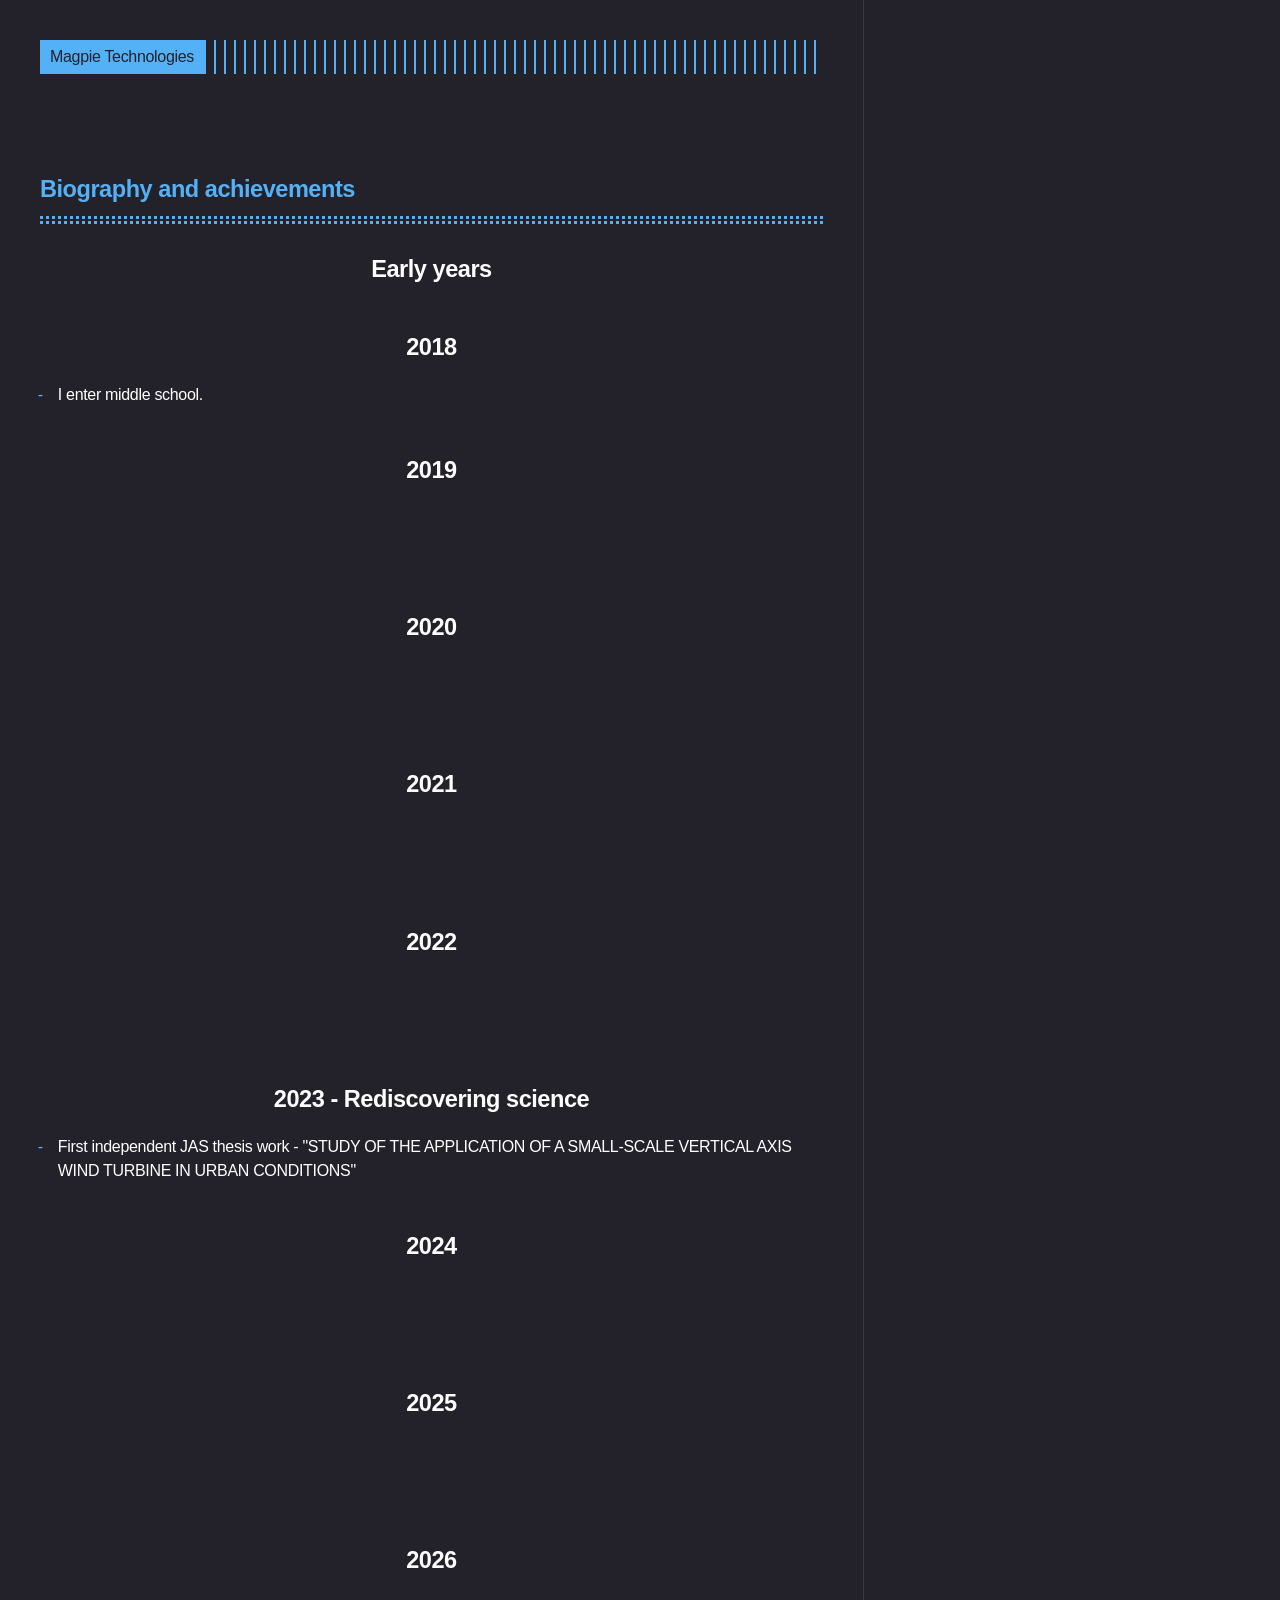
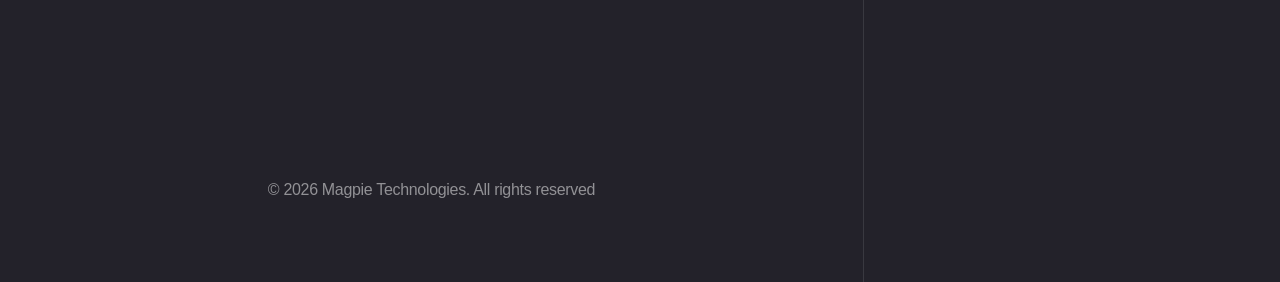
==== biography-and-achievements/index.html @ 93f7dc18 "Updated from Publii" ====
<!DOCTYPE html><html lang="en-gb"><head><meta charset="utf-8"><meta http-equiv="X-UA-Compatible" content="IE=edge"><meta name="viewport" content="width=device-width,initial-scale=1"><title>Biography and achievements - Magpie Technologies</title><meta name="description" content="Early years 2018 I enter middle school. 2019 2020 2021 2022 2023 - Rediscovering science First independent JAS thesis work - &quot;STUDY OF THE APPLICATION&amp;hellip;"><meta name="generator" content="Publii Open-Source CMS for Static Site"><link rel="canonical" href="https://bluelamp16.github.io/magpie.github.io/biography-and-achievements/"><link rel="alternate" type="application/atom+xml" href="https://bluelamp16.github.io/magpie.github.io/feed.xml" title="Magpie Technologies - RSS"><link rel="alternate" type="application/json" href="https://bluelamp16.github.io/magpie.github.io/feed.json" title="Magpie Technologies - JSON"><meta property="og:title" content="Biography and achievements"><meta property="og:site_name" content="Magpie Technologies"><meta property="og:description" content="Early years 2018 I enter middle school. 2019 2020 2021 2022 2023 - Rediscovering science First independent JAS thesis work - &quot;STUDY OF THE APPLICATION&amp;hellip;"><meta property="og:url" content="https://bluelamp16.github.io/magpie.github.io/biography-and-achievements/"><meta property="og:type" content="article"><link rel="shortcut icon" href="https://bluelamp16.github.io/magpie.github.io/media/website/New-Piskel-2.png" type="image/x-icon"><link rel="stylesheet" href="https://bluelamp16.github.io/magpie.github.io/assets/css/style.css?v&#x3D;da8d5316fd9059266942141d8934a084"><script type="application/ld+json">{"@context":"http://schema.org","@type":"Article","mainEntityOfPage":{"@type":"WebPage","@id":"https://bluelamp16.github.io/magpie.github.io/biography-and-achievements/"},"headline":"Biography and achievements","datePublished":"2026-07-31T21:44+03:00","dateModified":"2026-07-31T21:44+03:00","description":"Early years 2018 I enter middle school. 2019 2020 2021 2022 2023 - Rediscovering science First independent JAS thesis work - \"STUDY OF THE APPLICATION&hellip;","author":{"@type":"Person","name":"Magpie","url":"https://bluelamp16.github.io/magpie.github.io/authors/magpie/"},"publisher":{"@type":"Organization","name":"Magpie"}}</script><noscript><style>img[loading] {
                    opacity: 1;
                }</style></noscript></head><body class="page-template"><div class="container"><header class="header"><div class="header__logo"><a class="logo" href="https://bluelamp16.github.io/magpie.github.io/">Magpie Technologies</a></div></header><main class="content page"><article class="post"><header><h1 class="post__title">Biography and achievements</h1></header><div class="post__entry"><h1 class="align-center">Early years</h1><h1 class="align-center">2018</h1><ul><li>I enter middle school. </li></ul><h1 class="align-center">2019</h1><h1 class="align-center"> </h1><h1 class="align-center">2020</h1><h1 class="align-center"> </h1><h1 class="align-center">2021</h1><h1 class="align-center"> </h1><h1 class="align-center">2022</h1><h1 class="align-center"> </h1><h1 class="align-center">2023 - Rediscovering science</h1><ul><li>First independent JAS thesis work - "STUDY OF THE APPLICATION OF A SMALL-SCALE VERTICAL AXIS WIND TURBINE IN URBAN CONDITIONS"</li></ul><h1 class="align-center">2024</h1><h1 class="align-center"> </h1><h1 class="align-center">2025</h1><h1 class="align-center"> </h1><h1 class="align-center">2026</h1><h1 class="align-center"> </h1><p> </p></div></article></main><footer class="footer"><div class="footer__inner"><div class="footer__copyright"><p>© 2026 Magpie Technologies. All rights reserved</p></div></div></footer></div><script defer="defer" src="https://bluelamp16.github.io/magpie.github.io/assets/js/scripts.min.js?v&#x3D;c2232aa7558e9517946129d2a1b8c770"></script><script>window.publiiThemeMenuConfig={mobileMenuMode:'sidebar',animationSpeed:300,submenuWidth: 'auto',doubleClickTime:500,mobileMenuExpandableSubmenus:true,relatedContainerForOverlayMenuSelector:'.top'};</script><script>var images = document.querySelectorAll('img[loading]');
        for (var i = 0; i < images.length; i++) {
            if (images[i].complete) {
                images[i].classList.add('is-loaded');
            } else {
                images[i].addEventListener('load', function () {
                    this.classList.add('is-loaded');
                }, false);
            }
        }</script></body></html>
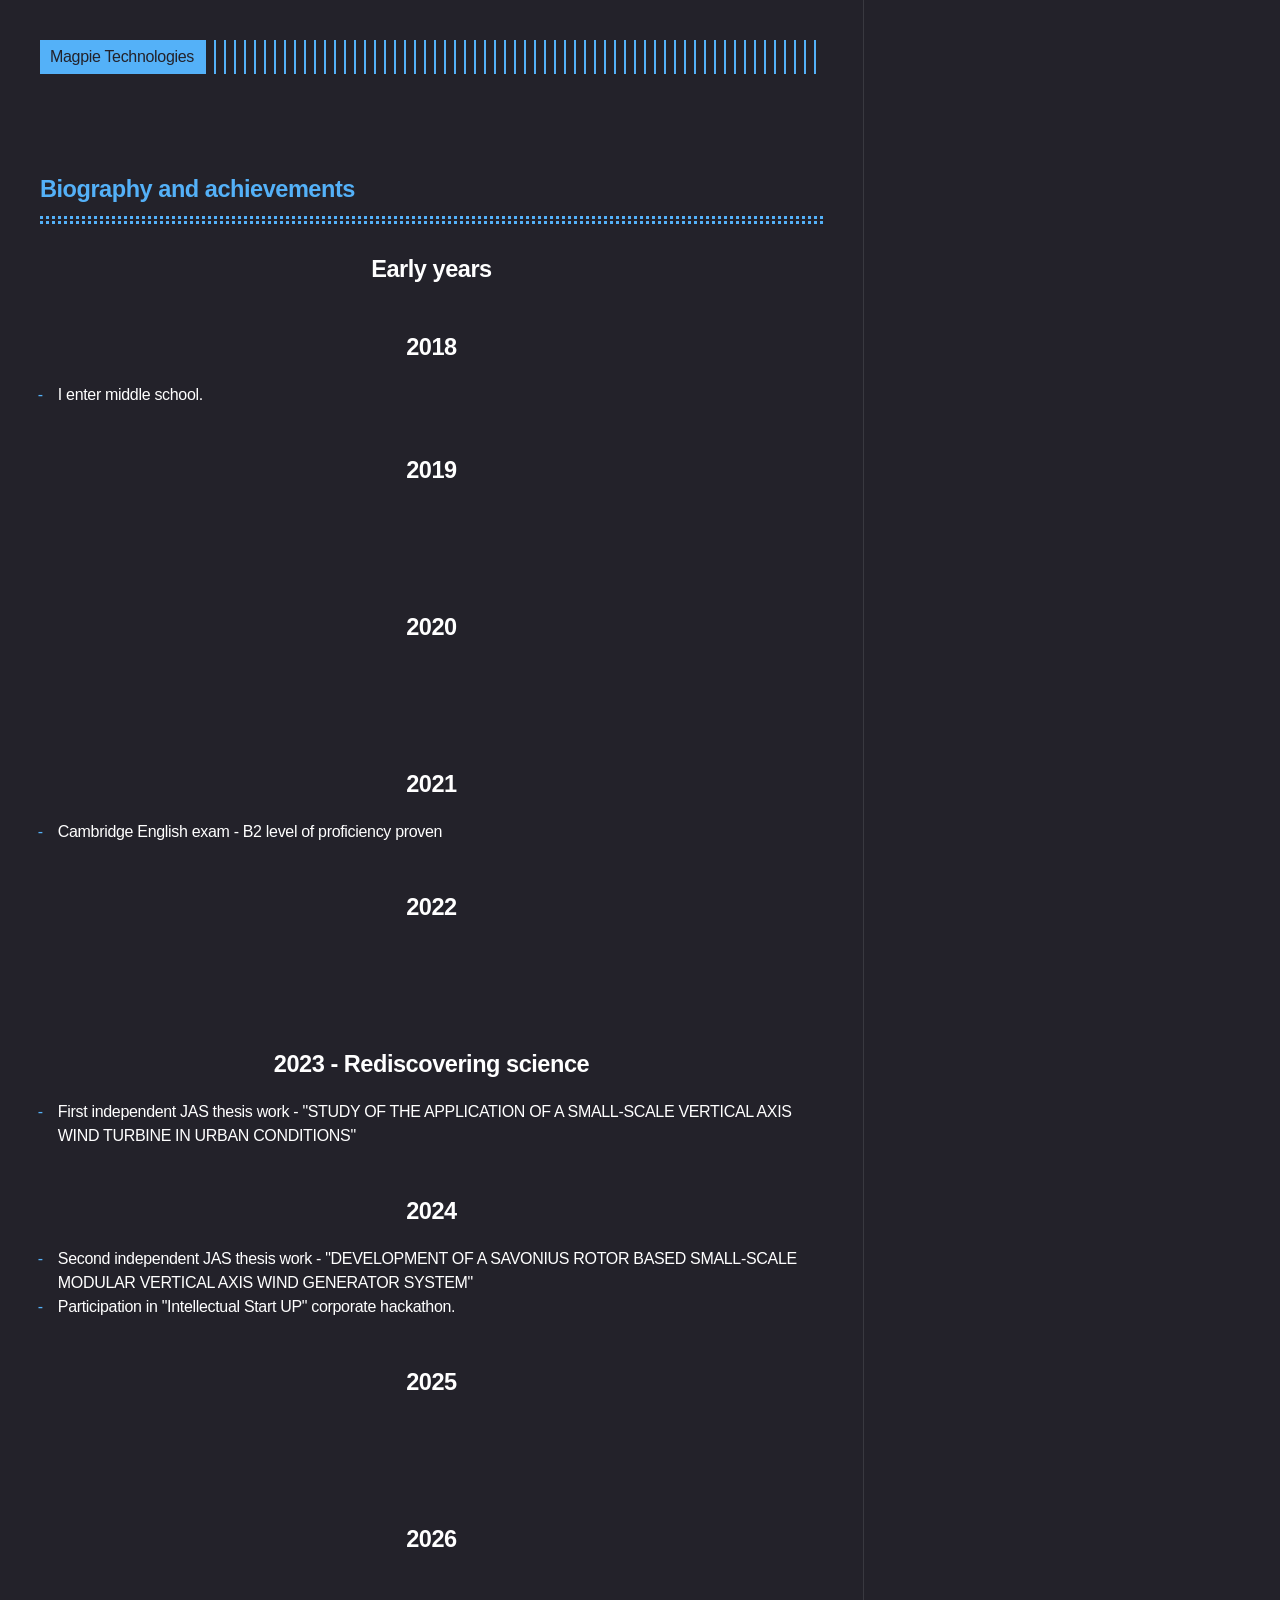
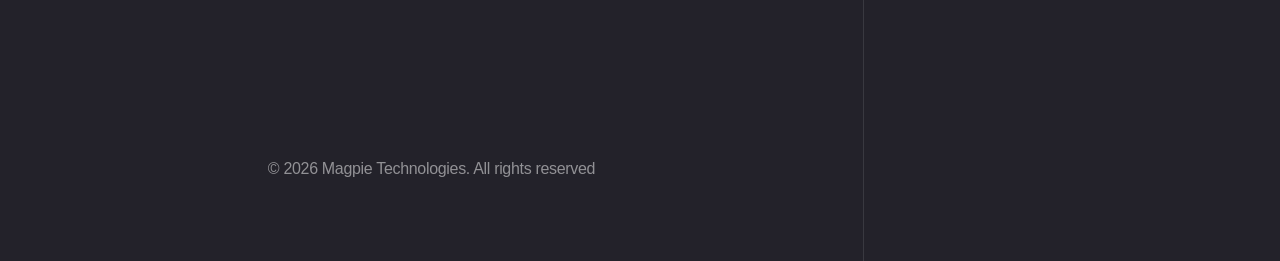
==== commit e106b1f3: "Updated from Publii" ====
--- a/biography-and-achievements/index.html
+++ b/biography-and-achievements/index.html
@@ -1,6 +1,6 @@
-<!DOCTYPE html><html lang="en-gb"><head><meta charset="utf-8"><meta http-equiv="X-UA-Compatible" content="IE=edge"><meta name="viewport" content="width=device-width,initial-scale=1"><title>Biography and achievements - Magpie Technologies</title><meta name="description" content="Early years 2018 I enter middle school. 2019 2020 2021 2022 2023 - Rediscovering science First independent JAS thesis work - &quot;STUDY OF THE APPLICATION&amp;hellip;"><meta name="generator" content="Publii Open-Source CMS for Static Site"><link rel="canonical" href="https://bluelamp16.github.io/magpie.github.io/biography-and-achievements/"><link rel="alternate" type="application/atom+xml" href="https://bluelamp16.github.io/magpie.github.io/feed.xml" title="Magpie Technologies - RSS"><link rel="alternate" type="application/json" href="https://bluelamp16.github.io/magpie.github.io/feed.json" title="Magpie Technologies - JSON"><meta property="og:title" content="Biography and achievements"><meta property="og:site_name" content="Magpie Technologies"><meta property="og:description" content="Early years 2018 I enter middle school. 2019 2020 2021 2022 2023 - Rediscovering science First independent JAS thesis work - &quot;STUDY OF THE APPLICATION&amp;hellip;"><meta property="og:url" content="https://bluelamp16.github.io/magpie.github.io/biography-and-achievements/"><meta property="og:type" content="article"><link rel="shortcut icon" href="https://bluelamp16.github.io/magpie.github.io/media/website/New-Piskel-2.png" type="image/x-icon"><link rel="stylesheet" href="https://bluelamp16.github.io/magpie.github.io/assets/css/style.css?v&#x3D;da8d5316fd9059266942141d8934a084"><script type="application/ld+json">{"@context":"http://schema.org","@type":"Article","mainEntityOfPage":{"@type":"WebPage","@id":"https://bluelamp16.github.io/magpie.github.io/biography-and-achievements/"},"headline":"Biography and achievements","datePublished":"2026-07-31T21:44+03:00","dateModified":"2026-07-31T21:44+03:00","description":"Early years 2018 I enter middle school. 2019 2020 2021 2022 2023 - Rediscovering science First independent JAS thesis work - \"STUDY OF THE APPLICATION&hellip;","author":{"@type":"Person","name":"Magpie","url":"https://bluelamp16.github.io/magpie.github.io/authors/magpie/"},"publisher":{"@type":"Organization","name":"Magpie"}}</script><noscript><style>img[loading] {
+<!DOCTYPE html><html lang="en-gb"><head><meta charset="utf-8"><meta http-equiv="X-UA-Compatible" content="IE=edge"><meta name="viewport" content="width=device-width,initial-scale=1"><title>Biography and achievements - Magpie Technologies</title><meta name="description" content="Early years 2018 I enter middle school. 2019 2020 2021 Cambridge English exam - B2 level of proficiency proven 2022 2023 - Rediscovering science First&amp;hellip;"><meta name="generator" content="Publii Open-Source CMS for Static Site"><link rel="canonical" href="https://bluelamp16.github.io/magpie.github.io/biography-and-achievements/"><link rel="alternate" type="application/atom+xml" href="https://bluelamp16.github.io/magpie.github.io/feed.xml" title="Magpie Technologies - RSS"><link rel="alternate" type="application/json" href="https://bluelamp16.github.io/magpie.github.io/feed.json" title="Magpie Technologies - JSON"><meta property="og:title" content="Biography and achievements"><meta property="og:site_name" content="Magpie Technologies"><meta property="og:description" content="Early years 2018 I enter middle school. 2019 2020 2021 Cambridge English exam - B2 level of proficiency proven 2022 2023 - Rediscovering science First&amp;hellip;"><meta property="og:url" content="https://bluelamp16.github.io/magpie.github.io/biography-and-achievements/"><meta property="og:type" content="article"><link rel="shortcut icon" href="https://bluelamp16.github.io/magpie.github.io/media/website/New-Piskel-2.png" type="image/x-icon"><link rel="stylesheet" href="https://bluelamp16.github.io/magpie.github.io/assets/css/style.css?v&#x3D;da8d5316fd9059266942141d8934a084"><script type="application/ld+json">{"@context":"http://schema.org","@type":"Article","mainEntityOfPage":{"@type":"WebPage","@id":"https://bluelamp16.github.io/magpie.github.io/biography-and-achievements/"},"headline":"Biography and achievements","datePublished":"2026-07-31T21:44+03:00","dateModified":"2026-07-31T21:52+03:00","description":"Early years 2018 I enter middle school. 2019 2020 2021 Cambridge English exam - B2 level of proficiency proven 2022 2023 - Rediscovering science First&hellip;","author":{"@type":"Person","name":"Magpie","url":"https://bluelamp16.github.io/magpie.github.io/authors/magpie/"},"publisher":{"@type":"Organization","name":"Magpie"}}</script><noscript><style>img[loading] {
                     opacity: 1;
-                }</style></noscript></head><body class="page-template"><div class="container"><header class="header"><div class="header__logo"><a class="logo" href="https://bluelamp16.github.io/magpie.github.io/">Magpie Technologies</a></div></header><main class="content page"><article class="post"><header><h1 class="post__title">Biography and achievements</h1></header><div class="post__entry"><h1 class="align-center">Early years</h1><h1 class="align-center">2018</h1><ul><li>I enter middle school. </li></ul><h1 class="align-center">2019</h1><h1 class="align-center"> </h1><h1 class="align-center">2020</h1><h1 class="align-center"> </h1><h1 class="align-center">2021</h1><h1 class="align-center"> </h1><h1 class="align-center">2022</h1><h1 class="align-center"> </h1><h1 class="align-center">2023 - Rediscovering science</h1><ul><li>First independent JAS thesis work - "STUDY OF THE APPLICATION OF A SMALL-SCALE VERTICAL AXIS WIND TURBINE IN URBAN CONDITIONS"</li></ul><h1 class="align-center">2024</h1><h1 class="align-center"> </h1><h1 class="align-center">2025</h1><h1 class="align-center"> </h1><h1 class="align-center">2026</h1><h1 class="align-center"> </h1><p> </p></div></article></main><footer class="footer"><div class="footer__inner"><div class="footer__copyright"><p>© 2026 Magpie Technologies. All rights reserved</p></div></div></footer></div><script defer="defer" src="https://bluelamp16.github.io/magpie.github.io/assets/js/scripts.min.js?v&#x3D;c2232aa7558e9517946129d2a1b8c770"></script><script>window.publiiThemeMenuConfig={mobileMenuMode:'sidebar',animationSpeed:300,submenuWidth: 'auto',doubleClickTime:500,mobileMenuExpandableSubmenus:true,relatedContainerForOverlayMenuSelector:'.top'};</script><script>var images = document.querySelectorAll('img[loading]');
+                }</style></noscript></head><body class="page-template"><div class="container"><header class="header"><div class="header__logo"><a class="logo" href="https://bluelamp16.github.io/magpie.github.io/">Magpie Technologies</a></div></header><main class="content page"><article class="post"><header><h1 class="post__title">Biography and achievements</h1></header><div class="post__entry"><h1 class="align-center">Early years</h1><h1 class="align-center">2018</h1><ul><li>I enter middle school. </li></ul><h1 class="align-center">2019</h1><h1 class="align-center"> </h1><h1 class="align-center">2020</h1><h1 class="align-center"> </h1><h1 class="align-center">2021</h1><ul><li class="align-left">Cambridge English exam - B2 level of proficiency proven</li></ul><h1 class="align-center">2022</h1><h1 class="align-center"> </h1><h1 class="align-center">2023 - Rediscovering science</h1><ul><li>First independent JAS thesis work - "STUDY OF THE APPLICATION OF A SMALL-SCALE VERTICAL AXIS WIND TURBINE IN URBAN CONDITIONS"</li></ul><h1 class="align-center">2024</h1><ul><li>Second independent JAS thesis work - "DEVELOPMENT OF A SAVONIUS ROTOR BASED SMALL-SCALE MODULAR VERTICAL AXIS WIND GENERATOR SYSTEM"</li><li>Participation in "Intellectual Start UP" corporate hackathon.</li></ul><h1 class="align-center">2025</h1><h1 class="align-center"> </h1><h1 class="align-center">2026</h1><h1 class="align-center"> </h1><p> </p></div></article></main><footer class="footer"><div class="footer__inner"><div class="footer__copyright"><p>© 2026 Magpie Technologies. All rights reserved</p></div></div></footer></div><script defer="defer" src="https://bluelamp16.github.io/magpie.github.io/assets/js/scripts.min.js?v&#x3D;c2232aa7558e9517946129d2a1b8c770"></script><script>window.publiiThemeMenuConfig={mobileMenuMode:'sidebar',animationSpeed:300,submenuWidth: 'auto',doubleClickTime:500,mobileMenuExpandableSubmenus:true,relatedContainerForOverlayMenuSelector:'.top'};</script><script>var images = document.querySelectorAll('img[loading]');
         for (var i = 0; i < images.length; i++) {
             if (images[i].complete) {
                 images[i].classList.add('is-loaded');
